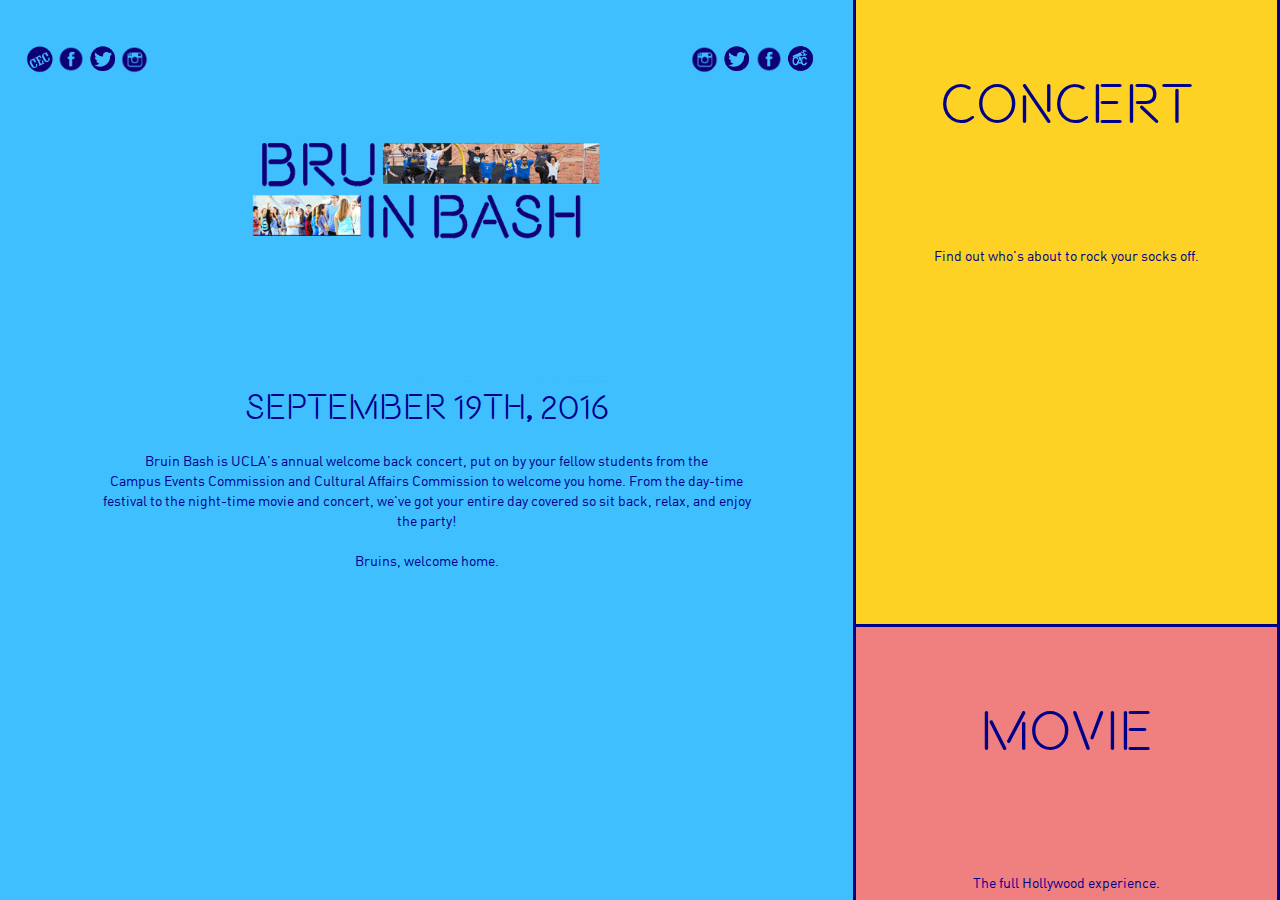
==== index.html @ e62e1421 "social media icons by day are blue" ====
<!DOCTYPE html>
<html lang="en">
<head>
    <meta charset="UTF-8">
    <meta name="viewport" content="width=device-width, initial-scale=1, maximum-scale=1, user-scalable=no">
    <title>Bruin Bash 2016</title>
    <link href="https://maxcdn.bootstrapcdn.com/bootstrap/3.3.7/css/bootstrap.min.css" rel="stylesheet">
    <link href="css/home-style.css" rel="stylesheet">
    <link href="fonts/stylesheet.css" rel="stylesheet">
    <script src="http://ajax.googleapis.com/ajax/libs/jquery/2.0.0/jquery.min.js"></script>
    <script src = "scripts.js"></script>

</head>
<body>
<!--Google Analytics-->
<script>
    (function(i,s,o,g,r,a,m){i['GoogleAnalyticsObject']=r;i[r]=i[r]||function(){
                (i[r].q=i[r].q||[]).push(arguments)},i[r].l=1*new Date();a=s.createElement(o),
            m=s.getElementsByTagName(o)[0];a.async=1;a.src=g;m.parentNode.insertBefore(a,m)
    })(window,document,'script','https://www.google-analytics.com/analytics.js','ga');

    ga('create', 'UA-82317902-1', 'auto');
    ga('send', 'pageview');

</script>
<!--End Google Analytics-->

    <!--Ashley-->
    <div id="left" class="col-md-8 col-xs-12">
        <div id="social-media">
            <div id="cec">
                <a href="http://www.uclacec.com/" target="_blank">
                    <img id="cec-site" src="assets/socialmedia/Website%20Transparent.png" class="icon">
                </a>
                <a href="https://www.facebook.com/uclacec" target="_blank">
                    <img id="cec-facebook" src="assets/socialmedia/Facebook%20Transparent.png" class="icon">
                </a>
                <a href="https://twitter.com/uclacec" target="_blank">
                    <img id="cec-twitter" src="assets/socialmedia/Twitter%20Transparent.png" class="icon">
                </a>
                <a href="https://www.instagram.com/uclacec/">
                    <img id="cec-instagram" src="assets/socialmedia/Instagram%20Transparent.png" class="icon">
                </a>
            </div>
            <div id="cac">
                <a href="https://www.instagram.com/culturalaffairs/" target="_blank">
                    <img id="cac-instagram" src="assets/socialmedia/Instagram%20Transparent.png" class="icon">
                </a>
                <a href="https://twitter.com/culturalaffairs" target="_blank">
                    <img id="cac-twitter" src="assets/socialmedia/Twitter%20Transparent.png" class="icon">
                </a>
                <a href="https://www.facebook.com/culturalaffairsla" target="_blank">
                    <img id="cac-facebook" src="assets/socialmedia/Facebook%20Transparent.png" class="icon">
                </a>
                <a href="http://www.culturalaffairsla.com" target="_blank">
                    <img id="cac-site" src="assets/socialmedia/Cac%20Transparent.png" class="icon">
                </a>
            </div>
        </div>
        <div class="row" id="center">
            <img id="logo" src="assets/Home%20Page%20New%20Blue%20Daytime%20Animation.gif" class="col-md-6 col-md-offset-3
            col-xs-10 col-xs-offset-1 col-lg-6 col-lg-offset-3">
        </div>
        <div class="row title">
            September 19th, 2016
        </div>
        <div class="row subtitle">
            <div class="col-md-10 col-md-offset-1">
                Bruin Bash is UCLA's annual welcome back concert, put on by your fellow students from the <div id="lit">Campus Events
                Commission</div> and Cultural Affairs Commission to welcome you home. From the day-time festival to the night-time
                movie and concert, we've got your entire day covered so sit back, relax, and enjoy the party!
                <br><br>
                Bruins, welcome home.
            </div>
        </div>
    </div>

    <!--Daniel-->

    <!--Right side of site, navigation-->
    <div id="right" class="col-md-4 col-xs-12">
        <a href="concert.html" class="tile">
            <div id="concert">
                <div class="title">CONCERT</div>
                <div class="row">
                    <img src="assets/Concert%20glow.png" class="glow col-md-10 col-md-offset-1 col-xs-10 col-xs-offset-1">
                </div>

                <div class="subtitle">Find out who's about to rock your socks off.</div>
            </div>
        </a>
        <a href="film.html" class="tile">
            <div id="film">
                <div class="title">MOVIE</div>
                <div class="row">
                    <img src="assets/Movie02.png" class="glow col-md-10 col-md-offset-1 col-xs-10 col-xs-offset-1">
                </div>

                <div class="subtitle">The full Hollywood experience.</div>
            </div>
        </a>
        <a href="festival.html">
            <div id="festival">
                <div class="title">FESTIVAL</div>
                <div class="row">
                    <img src="assets/Festival%20glow.png" class="glow col-md-10 col-md-offset-1 col-xs-10 col-xs-offset-1">
                </div>

                <!--<div class="subtitle">Presented by</div>-->
                <!--<div class="row">-->
                    <!--<img src="assets/Playfull%20logo.png" class="col-md-10 col-md-offset-1">-->
                <!--</div>-->

                <div class="subtitle">Win Floor Seats, Gift Cards, T-Shirts, and More!</div>
            </div>
        </a>
        <a href="faq.html">
            <div id="faq">
                <div class="title">FAQ</div>
                <div class="row">
                    <img src="assets/FAQ%20glow.png" class="glow col-md-10 col-md-offset-1 col-xs-10 col-xs-offset-1">
                </div>

                <div class="subtitle">Get all your Qs answered here.</div>
            </div>
        </a>
    </div>

<script src="https://code.jquery.com/jquery-2.2.4.min.js" integrity="sha256-BbhdlvQf/xTY9gja0Dq3HiwQF8LaCRTXxZKRutelT44=" crossorigin="anonymous"></script>
<script src="scripts.js"></script>
</body>
</html>
---- css/home-style.css ----
a, a:hover{text-decoration:none;}

#left{
    background-color:#40bfff;
    height:100vh;
    display:inline-block;
    margin:0;
    color:darkblue;
    cursor:pointer;
}
#left .title{ padding:0 !important; text-align:center; }
#left .subtitle{text-align:center;font-font-family: 'DINRegular', 'Helvetica Neue', sans-serif;}

#right{
    display:inline-block;
    height:100vh;
    margin:0;
    padding:0;
    overflow-y:scroll;
}

.glow{ display:none; }

#right::-webkit-scrollbar {
    width: 1em;
}

#right::-webkit-scrollbar-track-piece {
    background-color:transparent;
}

#right::-webkit-scrollbar-thumb {
    background-color: #bdc3c7;
    outline: 1px solid slategrey;
}

.tile{  text-decoration:none;  color:black; }
.tile:hover{color:darkblue;}
#concert, #film, #festival, #faq{
    height: 70vh;
    width:100%;
    text-align:center;
    text-decoration:none;
    color:darkblue;
    border:solid darkblue 3px;
    margin-top:-3px;
}
.title{
    padding-top:15%;
    padding-bottom:20%;
    font-size:4em;
    font-family: 'BeonMedium', 'Helvetica Neue', sans-serif;
}
.subtitle{
    text-decoration:none;
    font-size:1em;
    font-family: 'DINRegular', 'Helvetica Neue', sans-serif;
    padding-top:20px;
}
#left .title{font-size:2.5em;}
.row{margin:0;}
a #festival .subtitle:hover{ text-decoration:none !important; }
#concert{background-color:#fed225;}
#film{background-color:lightcoral;}
#festival{background-color:#ffb444;}
#faq{background-color:#9b59b6;}

/*Social Media*/
#cec, #cac{ position:absolute; z-index:30; }
#cec{top:5vh; left:2vw;}
#cac{top:5vh; left:54vw;}
.icon{width:2em;}
@media only screen and (max-width: 500px) {
    #cac{left:64vw;}
}
/*End Social Media*/

@media only screen and (min-width: 800px) {  body {  overflow:hidden;  margin:0;  }  }
@media only screen and (max-width: 800px) {
    #left{ height:105vh; overflow:visible; }
    #right{overflow-y:visible;}
}

#lit{display:inline-block;position:relative;z-index:100;}
#lit:hover{url(../assets/fire_emoji.png),url(../assets/fire_emoji.gif), pointer !important;}
---- fonts/stylesheet.css ----
@font-face {
font-family: 'BeonMedium';
src: url('beon-webfont.eot');
src: local('☺'), url('beon-webfont.eot?#iefix') format('embedded-opentype'),url('beon-webfont.woff') format('woff'),url('beon-webfont.ttf') format('truetype'),url('beon-webfont.svg#BeonMedium') format('svg');
font-weight: normal;
font-style: normal;}

@font-face {
    font-family: 'DINBold';
    src: url('din-bold-webfont.eot');
    src: url('din-bold-webfont.eot?#iefix') format('embedded-opentype'),
         url('din-bold-webfont.woff') format('woff'),
         url('din-bold-webfont.ttf') format('truetype'),
         url('din-bold-webfont.svg#DINBold') format('svg');
    font-weight: normal;
    font-style: normal;

}

@font-face {
    font-family: 'DINLight';
    src: url('din-light-webfont.eot');
    src: url('din-light-webfont.eot?#iefix') format('embedded-opentype'),
         url('din-light-webfont.woff') format('woff'),
         url('din-light-webfont.ttf') format('truetype'),
         url('din-light-webfont.svg#DINLight') format('svg');
    font-weight: normal;
    font-style: normal;

}

@font-face { 
    font-family: 'DINRegular';
    src: url('din-regular-webfont.eot');
    src: url('din-regular-webfont.eot?#iefix') format('embedded-opentype'),
         url('din-regular-webfont.woff') format('woff'),
         url('din-regular-webfont.ttf') format('truetype'),
         url('din-regular-webfont.svg#DINRegular') format('svg');
    font-weight: normal;
    font-style: normal;

}

@font-face {
    font-family: 'DINBlack';
    src: url('din-black-webfont.eot');
    src: url('din-black-webfont.eot?#iefix') format('embedded-opentype'),
         url('din-black-webfont.woff') format('woff'),
         url('din-black-webfont.ttf') format('truetype'),
         url('din-black-webfont.svg#DINBlack') format('svg');
    font-weight: normal;
    font-style: normal;

}
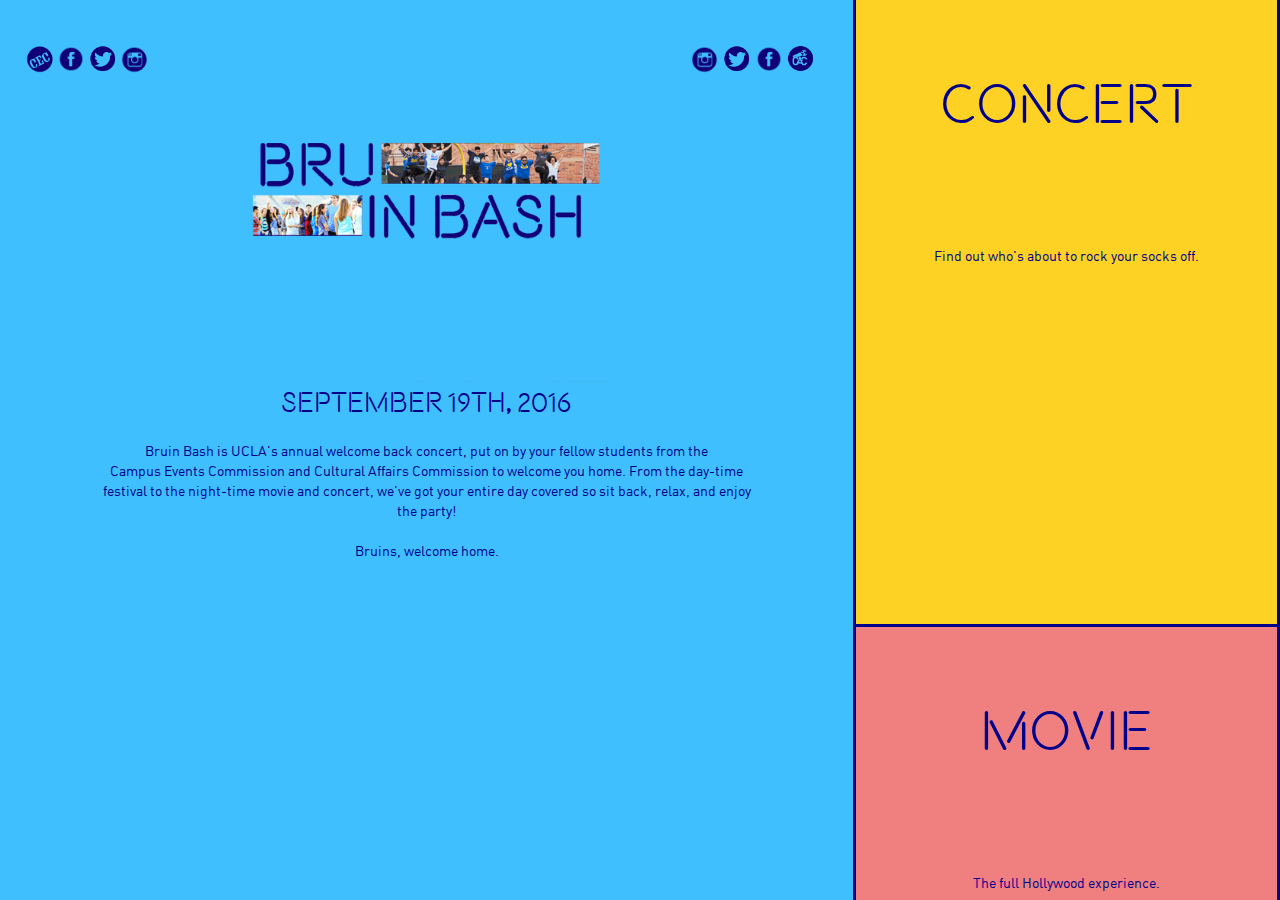
==== commit 8d495a66: "smaller "sept" homepage font" ====
--- a/index.html
+++ b/index.html
@@ -62,6 +62,7 @@
             col-xs-10 col-xs-offset-1 col-lg-6 col-lg-offset-3">
         </div>
         <div class="row title">
+
             September 19th, 2016
         </div>
         <div class="row subtitle">
--- a/css/home-style.css
+++ b/css/home-style.css
@@ -57,7 +57,7 @@
     font-family: 'DINRegular', 'Helvetica Neue', sans-serif;
     padding-top:20px;
 }
-#left .title{font-size:2.5em;}
+#left .title{font-size:2em;}
 .row{margin:0;}
 a #festival .subtitle:hover{ text-decoration:none !important; }
 #concert{background-color:#fed225;}
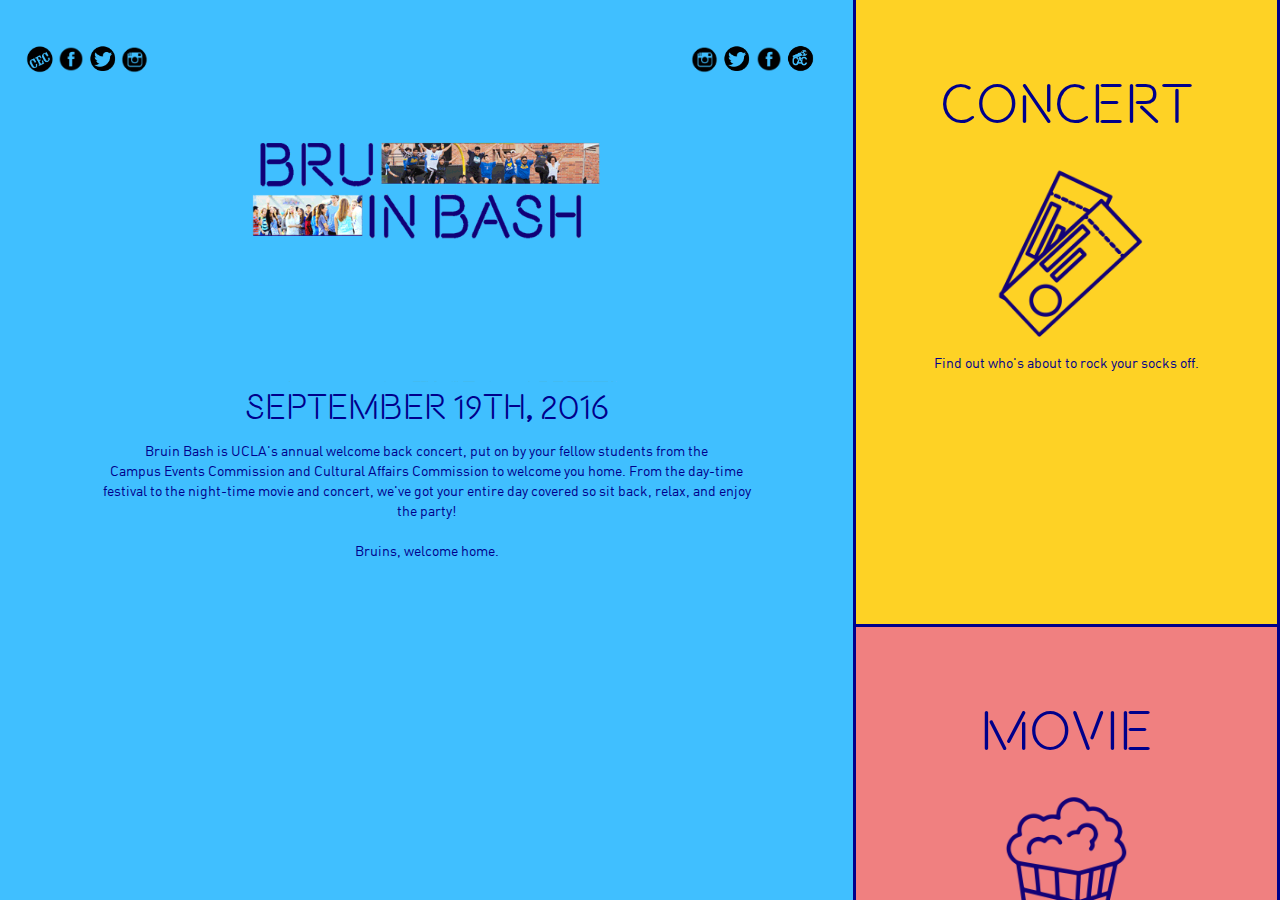
==== commit b3382bd2: "pushed icons" ====
--- a/index.html
+++ b/index.html
@@ -30,30 +30,30 @@
         <div id="social-media">
             <div id="cec">
                 <a href="http://www.uclacec.com/" target="_blank">
-                    <img id="cec-site" src="assets/socialmedia/Website%20Transparent.png" class="icon">
+                    <img id="cec-site" src="assets/socialmedia/cecb.png" class="icon">
                 </a>
                 <a href="https://www.facebook.com/uclacec" target="_blank">
-                    <img id="cec-facebook" src="assets/socialmedia/Facebook%20Transparent.png" class="icon">
+                    <img id="cec-facebook" src="assets/socialmedia/facebook.png" class="icon">
                 </a>
                 <a href="https://twitter.com/uclacec" target="_blank">
-                    <img id="cec-twitter" src="assets/socialmedia/Twitter%20Transparent.png" class="icon">
+                    <img id="cec-twitter" src="assets/socialmedia/twitter.png" class="icon">
                 </a>
                 <a href="https://www.instagram.com/uclacec/">
-                    <img id="cec-instagram" src="assets/socialmedia/Instagram%20Transparent.png" class="icon">
+                    <img id="cec-instagram" src="assets/socialmedia/Instagram.png" class="icon">
                 </a>
             </div>
             <div id="cac">
                 <a href="https://www.instagram.com/culturalaffairs/" target="_blank">
-                    <img id="cac-instagram" src="assets/socialmedia/Instagram%20Transparent.png" class="icon">
+                    <img id="cac-instagram" src="assets/socialmedia/Instagram.png" class="icon">
                 </a>
                 <a href="https://twitter.com/culturalaffairs" target="_blank">
-                    <img id="cac-twitter" src="assets/socialmedia/Twitter%20Transparent.png" class="icon">
+                    <img id="cac-twitter" src="assets/socialmedia/twitter.png" class="icon">
                 </a>
                 <a href="https://www.facebook.com/culturalaffairsla" target="_blank">
-                    <img id="cac-facebook" src="assets/socialmedia/Facebook%20Transparent.png" class="icon">
+                    <img id="cac-facebook" src="assets/socialmedia/facebook.png" class="icon">
                 </a>
                 <a href="http://www.culturalaffairsla.com" target="_blank">
-                    <img id="cac-site" src="assets/socialmedia/Cac%20Transparent.png" class="icon">
+                    <img id="cac-site" src="assets/socialmedia/cac.png" class="icon">
                 </a>
             </div>
         </div>
@@ -62,7 +62,6 @@
             col-xs-10 col-xs-offset-1 col-lg-6 col-lg-offset-3">
         </div>
         <div class="row title">
-
             September 19th, 2016
         </div>
         <div class="row subtitle">
@@ -86,7 +85,12 @@
                 <div class="row">
                     <img src="assets/Concert%20glow.png" class="glow col-md-10 col-md-offset-1 col-xs-10 col-xs-offset-1">
                 </div>
-
+                <div class="row">
+                    <img src="assets/ConcertIcon01.png" class="cool-icon col-md-6 col-md-offset-3 col-xs-10 col-xs-offset-1">
+                </div>
+                <div class="row">
+                    <img src="assets/ConcertIconNeon.png" class="glow col-md-6 col-md-offset-3 col-xs-10 col-xs-offset-1">
+                </div>
                 <div class="subtitle">Find out who's about to rock your socks off.</div>
             </div>
         </a>
@@ -96,7 +100,12 @@
                 <div class="row">
                     <img src="assets/Movie02.png" class="glow col-md-10 col-md-offset-1 col-xs-10 col-xs-offset-1">
                 </div>
-
+                <div class="row">
+                    <img src="assets/MovieIcon01.png" class="cool-icon col-md-6 col-md-offset-3 col-xs-10 col-xs-offset-1">
+                </div>
+                <div class="row">
+                    <img src="assets/MovieIconNeon.png" class="glow col-md-6 col-md-offset-3 col-xs-10 col-xs-offset-1">
+                </div>
                 <div class="subtitle">The full Hollywood experience.</div>
             </div>
         </a>
@@ -106,12 +115,12 @@
                 <div class="row">
                     <img src="assets/Festival%20glow.png" class="glow col-md-10 col-md-offset-1 col-xs-10 col-xs-offset-1">
                 </div>
-
-                <!--<div class="subtitle">Presented by</div>-->
-                <!--<div class="row">-->
-                    <!--<img src="assets/Playfull%20logo.png" class="col-md-10 col-md-offset-1">-->
-                <!--</div>-->
-
+                <div class="row">
+                    <img src="assets/FestivalIcon02.png" class="cool-icon col-md-6 col-md-offset-3 col-xs-10 col-xs-offset-1">
+                </div>
+                <div class="row">
+                    <img src="assets/FestivalIconNeon02.png" class="glow col-md-6 col-md-offset-3 col-xs-10 col-xs-offset-1">
+                </div>
                 <div class="subtitle">Win Floor Seats, Gift Cards, T-Shirts, and More!</div>
             </div>
         </a>
@@ -121,7 +130,12 @@
                 <div class="row">
                     <img src="assets/FAQ%20glow.png" class="glow col-md-10 col-md-offset-1 col-xs-10 col-xs-offset-1">
                 </div>
-
+                <div class="row">
+                    <img src="assets/FAQIcon01.png" class="cool-icon col-md-6 col-md-offset-3 col-xs-10 col-xs-offset-1">
+                </div>
+                <div class="row">
+                    <img src="assets/FAQIconNeon01.png" class="glow col-md-6 col-md-offset-3 col-xs-10 col-xs-offset-1">
+                </div>
                 <div class="subtitle">Get all your Qs answered here.</div>
             </div>
         </a>
--- a/css/home-style.css
+++ b/css/home-style.css
@@ -47,7 +47,7 @@
 }
 .title{
     padding-top:15%;
-    padding-bottom:20%;
+    padding-bottom:5%;
     font-size:4em;
     font-family: 'BeonMedium', 'Helvetica Neue', sans-serif;
 }
@@ -55,9 +55,9 @@
     text-decoration:none;
     font-size:1em;
     font-family: 'DINRegular', 'Helvetica Neue', sans-serif;
-    padding-top:20px;
+    padding-top:10px;
 }
-#left .title{font-size:2em;}
+#left .title{font-size:2.5em;}
 .row{margin:0;}
 a #festival .subtitle:hover{ text-decoration:none !important; }
 #concert{background-color:#fed225;}
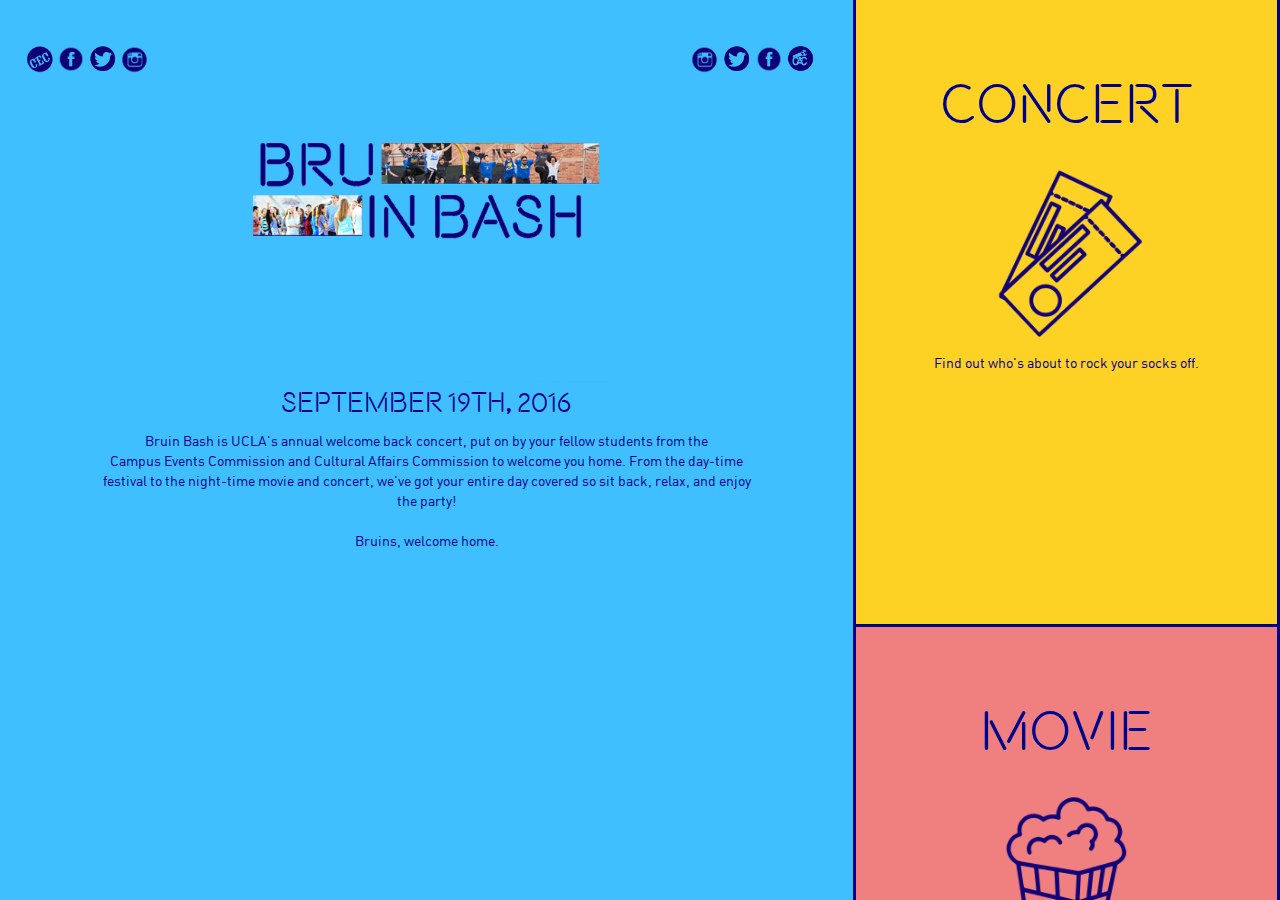
==== commit f39397da: "Merge remote-tracking branch 'origin/gh-pages' into gh-pages" ====
--- a/index.html
+++ b/index.html
@@ -30,30 +30,30 @@
         <div id="social-media">
             <div id="cec">
                 <a href="http://www.uclacec.com/" target="_blank">
-                    <img id="cec-site" src="assets/socialmedia/cecb.png" class="icon">
+                    <img id="cec-site" src="assets/socialmedia/Website%20Transparent.png" class="icon">
                 </a>
                 <a href="https://www.facebook.com/uclacec" target="_blank">
-                    <img id="cec-facebook" src="assets/socialmedia/facebook.png" class="icon">
+                    <img id="cec-facebook" src="assets/socialmedia/Facebook%20Transparent.png" class="icon">
                 </a>
                 <a href="https://twitter.com/uclacec" target="_blank">
-                    <img id="cec-twitter" src="assets/socialmedia/twitter.png" class="icon">
+                    <img id="cec-twitter" src="assets/socialmedia/Twitter%20Transparent.png" class="icon">
                 </a>
                 <a href="https://www.instagram.com/uclacec/">
-                    <img id="cec-instagram" src="assets/socialmedia/Instagram.png" class="icon">
+                    <img id="cec-instagram" src="assets/socialmedia/Instagram%20Transparent.png" class="icon">
                 </a>
             </div>
             <div id="cac">
                 <a href="https://www.instagram.com/culturalaffairs/" target="_blank">
-                    <img id="cac-instagram" src="assets/socialmedia/Instagram.png" class="icon">
+                    <img id="cac-instagram" src="assets/socialmedia/Instagram%20Transparent.png" class="icon">
                 </a>
                 <a href="https://twitter.com/culturalaffairs" target="_blank">
-                    <img id="cac-twitter" src="assets/socialmedia/twitter.png" class="icon">
+                    <img id="cac-twitter" src="assets/socialmedia/Twitter%20Transparent.png" class="icon">
                 </a>
                 <a href="https://www.facebook.com/culturalaffairsla" target="_blank">
-                    <img id="cac-facebook" src="assets/socialmedia/facebook.png" class="icon">
+                    <img id="cac-facebook" src="assets/socialmedia/Facebook%20Transparent.png" class="icon">
                 </a>
                 <a href="http://www.culturalaffairsla.com" target="_blank">
-                    <img id="cac-site" src="assets/socialmedia/cac.png" class="icon">
+                    <img id="cac-site" src="assets/socialmedia/Cac%20Transparent.png" class="icon">
                 </a>
             </div>
         </div>
--- a/css/home-style.css
+++ b/css/home-style.css
@@ -57,7 +57,7 @@
     font-family: 'DINRegular', 'Helvetica Neue', sans-serif;
     padding-top:10px;
 }
-#left .title{font-size:2.5em;}
+#left .title{font-size:2em;}
 .row{margin:0;}
 a #festival .subtitle:hover{ text-decoration:none !important; }
 #concert{background-color:#fed225;}
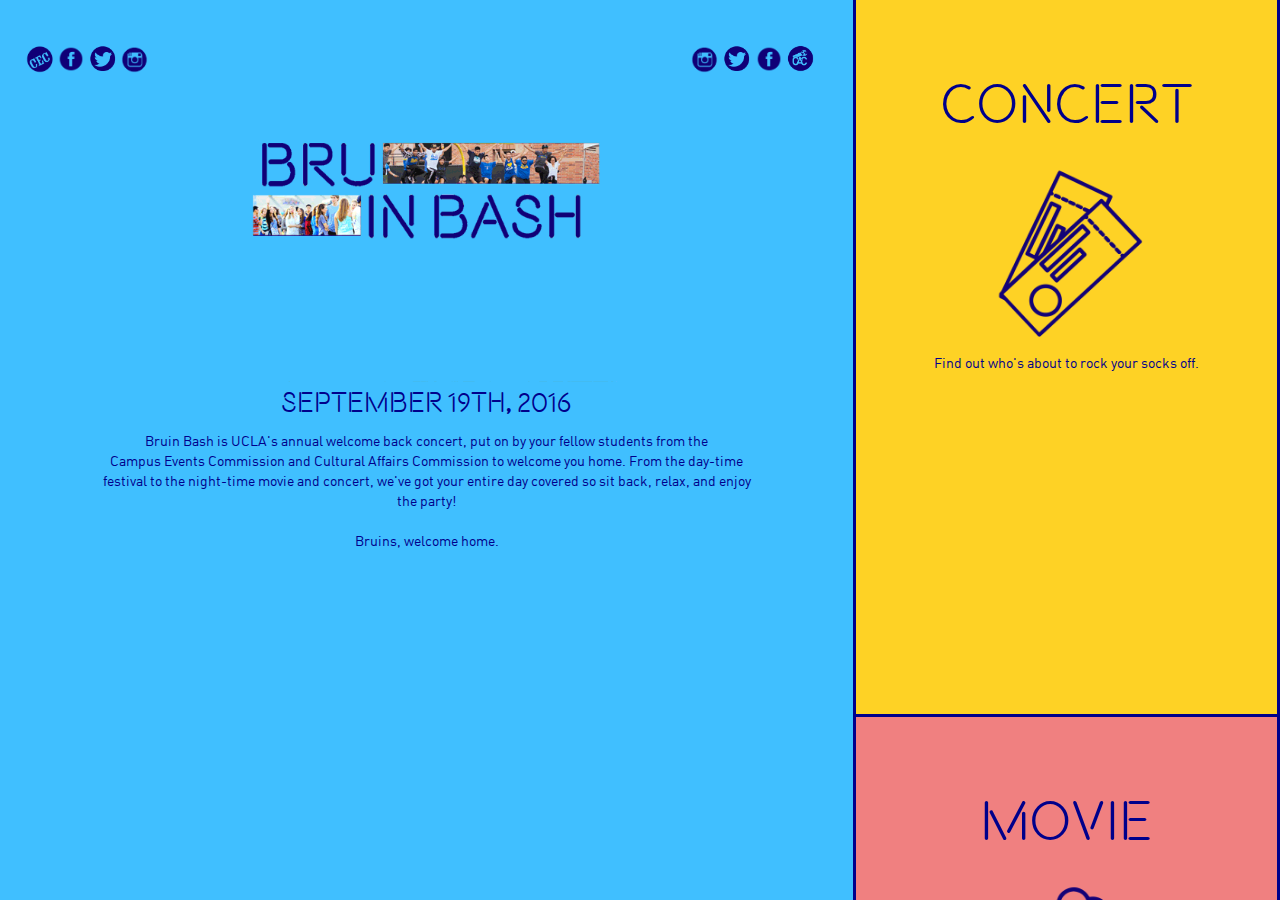
==== commit f8c0652f: "fixed mobile sizing" ====
--- a/index.html
+++ b/index.html
@@ -86,10 +86,10 @@
                     <img src="assets/Concert%20glow.png" class="glow col-md-10 col-md-offset-1 col-xs-10 col-xs-offset-1">
                 </div>
                 <div class="row">
-                    <img src="assets/ConcertIcon01.png" class="cool-icon col-md-6 col-md-offset-3 col-xs-10 col-xs-offset-1">
+                    <img src="assets/ConcertIcon01.png" class="cool-icon col-md-6 col-md-offset-3 col-xs-6 col-xs-offset-3">
                 </div>
                 <div class="row">
-                    <img src="assets/ConcertIconNeon.png" class="glow col-md-6 col-md-offset-3 col-xs-10 col-xs-offset-1">
+                    <img src="assets/ConcertIconNeon.png" class="glow col-md-6 col-md-offset-3 col-xs-6 col-xs-offset-3">
                 </div>
                 <div class="subtitle">Find out who's about to rock your socks off.</div>
             </div>
@@ -101,10 +101,10 @@
                     <img src="assets/Movie02.png" class="glow col-md-10 col-md-offset-1 col-xs-10 col-xs-offset-1">
                 </div>
                 <div class="row">
-                    <img src="assets/MovieIcon01.png" class="cool-icon col-md-6 col-md-offset-3 col-xs-10 col-xs-offset-1">
+                    <img src="assets/MovieIcon01.png" class="cool-icon col-md-6 col-md-offset-3 col-xs-6 col-xs-offset-3">
                 </div>
                 <div class="row">
-                    <img src="assets/MovieIconNeon.png" class="glow col-md-6 col-md-offset-3 col-xs-10 col-xs-offset-1">
+                    <img src="assets/MovieIconNeon.png" class="glow col-md-6 col-md-offset-3 col-xs-6 col-xs-offset-3">
                 </div>
                 <div class="subtitle">The full Hollywood experience.</div>
             </div>
@@ -116,10 +116,10 @@
                     <img src="assets/Festival%20glow.png" class="glow col-md-10 col-md-offset-1 col-xs-10 col-xs-offset-1">
                 </div>
                 <div class="row">
-                    <img src="assets/FestivalIcon02.png" class="cool-icon col-md-6 col-md-offset-3 col-xs-10 col-xs-offset-1">
+                    <img src="assets/FestivalIcon02.png" class="cool-icon col-md-6 col-md-offset-3 col-xs-6 col-xs-offset-3">
                 </div>
                 <div class="row">
-                    <img src="assets/FestivalIconNeon02.png" class="glow col-md-6 col-md-offset-3 col-xs-10 col-xs-offset-1">
+                    <img src="assets/FestivalIconNeon02.png" class="glow col-md-6 col-md-offset-3 col-xs-6 col-xs-offset-3">
                 </div>
                 <div class="subtitle">Win Floor Seats, Gift Cards, T-Shirts, and More!</div>
             </div>
@@ -131,10 +131,10 @@
                     <img src="assets/FAQ%20glow.png" class="glow col-md-10 col-md-offset-1 col-xs-10 col-xs-offset-1">
                 </div>
                 <div class="row">
-                    <img src="assets/FAQIcon01.png" class="cool-icon col-md-6 col-md-offset-3 col-xs-10 col-xs-offset-1">
+                    <img src="assets/FAQIcon01.png" class="cool-icon col-md-6 col-md-offset-3 col-xs-6 col-xs-offset-3">
                 </div>
                 <div class="row">
-                    <img src="assets/FAQIconNeon01.png" class="glow col-md-6 col-md-offset-3 col-xs-10 col-xs-offset-1">
+                    <img src="assets/FAQIconNeon01.png" class="glow col-md-6 col-md-offset-3 col-xs-6 col-xs-offset-3">
                 </div>
                 <div class="subtitle">Get all your Qs answered here.</div>
             </div>
--- a/css/home-style.css
+++ b/css/home-style.css
@@ -37,7 +37,7 @@
 .tile{  text-decoration:none;  color:black; }
 .tile:hover{color:darkblue;}
 #concert, #film, #festival, #faq{
-    height: 70vh;
+    height: 80vh;
     width:100%;
     text-align:center;
     text-decoration:none;
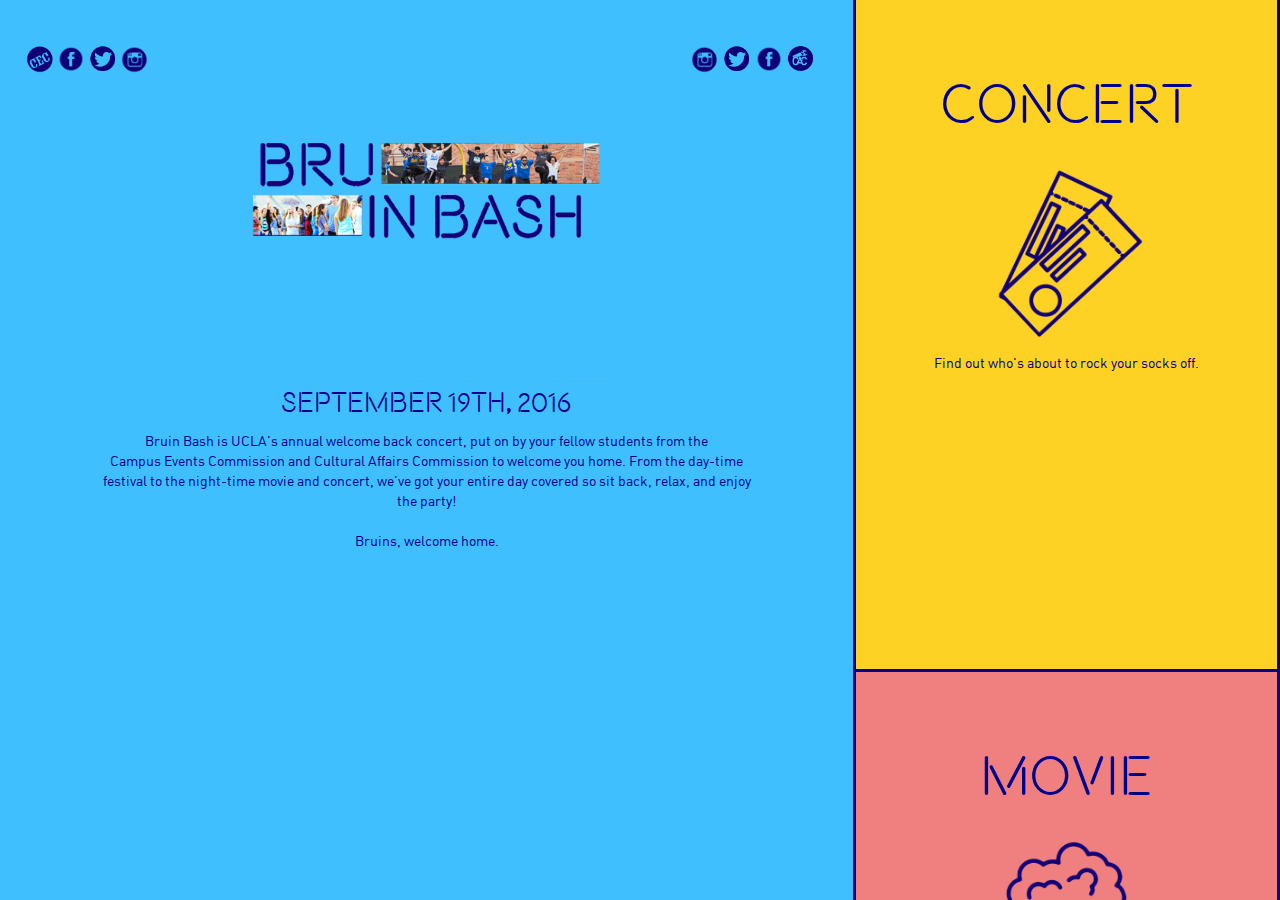
==== commit 451f51f5: "added the EAF page" ====
--- a/index.html
+++ b/index.html
@@ -139,6 +139,23 @@
                 <div class="subtitle">Get all your Qs answered here.</div>
             </div>
         </a>
+        </a>
+        <a href="eaf.index.html">
+            <div id="eaf">
+                <div class="title">EAF</div>
+                <div class="row">
+                    <img src="assets/FAQ%20glow.png" class="glow col-md-10 col-md-offset-1 col-xs-10 col-xs-offset-1">
+                </div>
+                <div class="row">
+                    <img src="assets/FAQIcon01.png" class="cool-icon col-md-6 col-md-offset-3 col-xs-6 col-xs-offset-3">
+                </div>
+                <div class="row">
+                    <img src="assets/FAQIconNeon01.png" class="glow col-md-6 col-md-offset-3 col-xs-6 col-xs-offset-3">
+                </div>
+
+                <div class="subtitle">ENORMOUS ACTIVITES FAIR</div>
+            </div>
+        </a>
     </div>
 
 <script src="https://code.jquery.com/jquery-2.2.4.min.js" integrity="sha256-BbhdlvQf/xTY9gja0Dq3HiwQF8LaCRTXxZKRutelT44=" crossorigin="anonymous"></script>
--- a/css/home-style.css
+++ b/css/home-style.css
@@ -36,8 +36,8 @@
 
 .tile{  text-decoration:none;  color:black; }
 .tile:hover{color:darkblue;}
-#concert, #film, #festival, #faq{
-    height: 80vh;
+#concert, #film, #festival, #faq, #eaf{
+    height: 75vh;
     width:100%;
     text-align:center;
     text-decoration:none;
@@ -64,6 +64,8 @@
 #film{background-color:lightcoral;}
 #festival{background-color:#ffb444;}
 #faq{background-color:#9b59b6;}
+#eaf{background-color:#7FFFD4;}
+
 
 /*Social Media*/
 #cec, #cac{ position:absolute; z-index:30; }
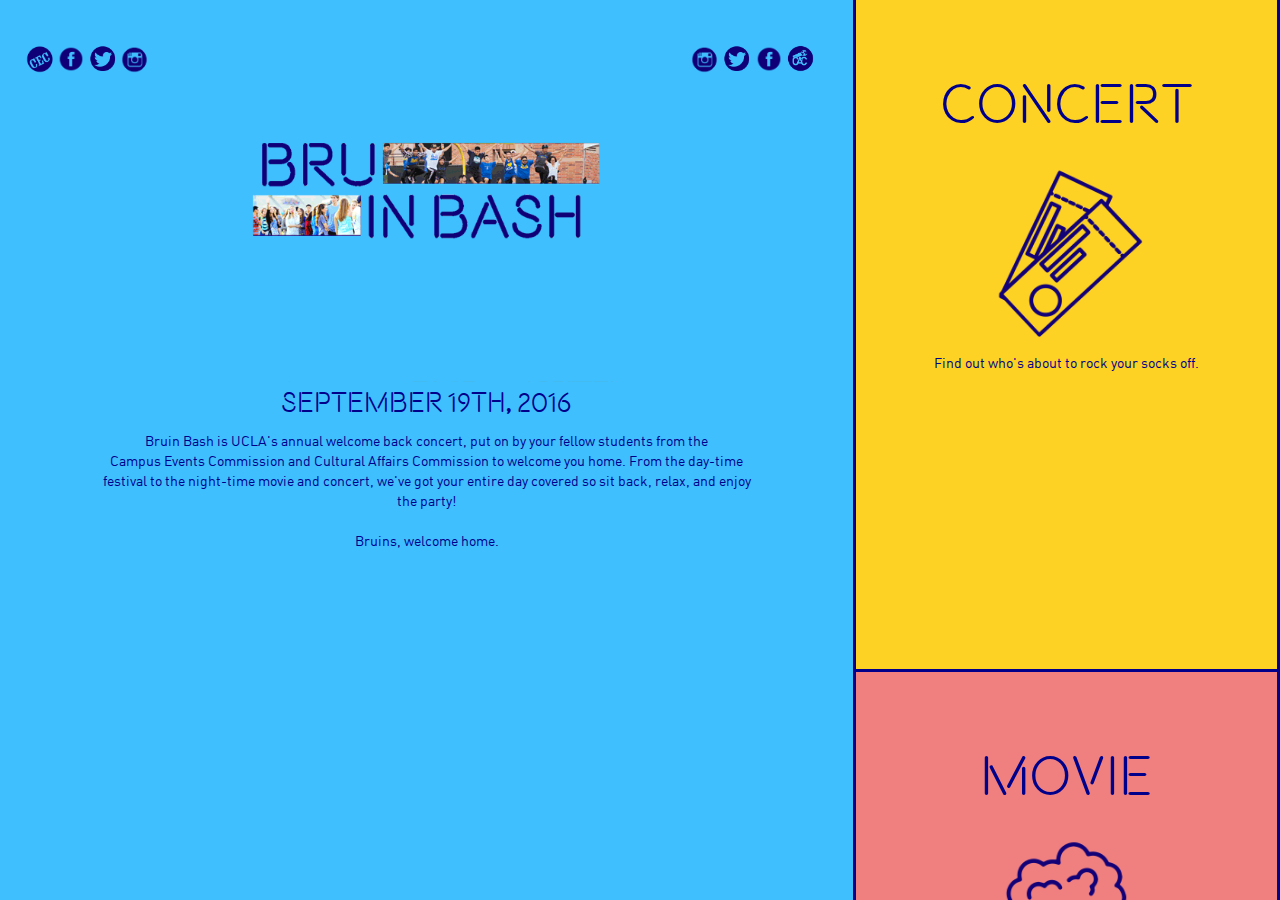
==== commit de39936f: "added the EAF Icon" ====
--- a/index.html
+++ b/index.html
@@ -144,16 +144,16 @@
             <div id="eaf">
                 <div class="title">EAF</div>
                 <div class="row">
-                    <img src="assets/FAQ%20glow.png" class="glow col-md-10 col-md-offset-1 col-xs-10 col-xs-offset-1">
+                    <img src="assets/EAF01.png" class="glow col-md-10 col-md-offset-1 col-xs-10 col-xs-offset-1">
                 </div>
                 <div class="row">
-                    <img src="assets/FAQIcon01.png" class="cool-icon col-md-6 col-md-offset-3 col-xs-6 col-xs-offset-3">
+                    <img src="assets/EAFIcon.png" class="cool-icon col-md-6 col-md-offset-3 col-xs-6 col-xs-offset-3">
                 </div>
                 <div class="row">
-                    <img src="assets/FAQIconNeon01.png" class="glow col-md-6 col-md-offset-3 col-xs-6 col-xs-offset-3">
+                    <img src="assets/EAFIconNeon.png" class="glow col-md-6 col-md-offset-3 col-xs-6 col-xs-offset-3">
                 </div>
 
-                <div class="subtitle">ENORMOUS ACTIVITES FAIR</div>
+                <div class="subtitle">Find your place on campus.</div>
             </div>
         </a>
     </div>
